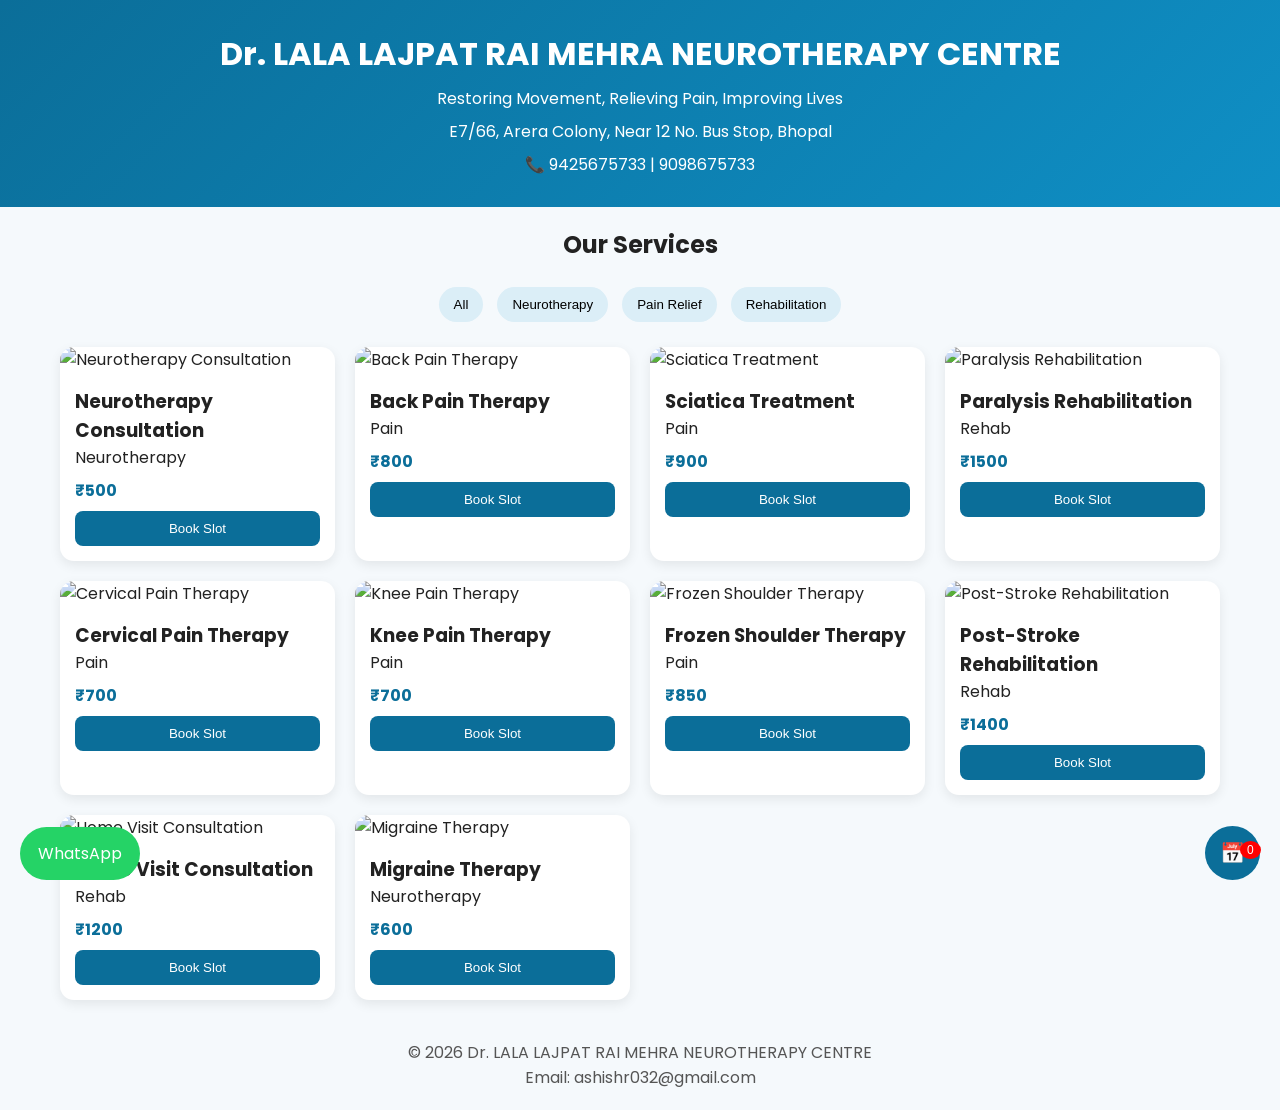
==== index.html @ f7b257eb "Initial commit: Add physiotherapy appointment booking website" ====
<!DOCTYPE html>
<html lang="en">
<head>
<meta charset="UTF-8">
<meta name="viewport" content="width=device-width, initial-scale=1.0">
<title>Dr. LALA LAJPAT RAI MEHRA NEUROTHERAPY CENTRE</title>
<link href="https://fonts.googleapis.com/css2?family=Poppins:wght@300;400;500;600;700&display=swap" rel="stylesheet">
<style>
*{margin:0;padding:0;box-sizing:border-box}
body{font-family:Poppins,sans-serif;background:#f5f9fc;color:#222}
header{background:linear-gradient(135deg,#0b6e99,#0f8fc5);color:#fff;padding:30px 20px;text-align:center}
header h1{font-size:2rem}
header p{margin-top:8px}
.container{max-width:1200px;margin:auto;padding:20px}
.filters{text-align:center;margin:20px 0}
.filters button{padding:10px 15px;border:none;border-radius:20px;margin:5px;cursor:pointer;background:#dbeef7}
.grid{display:grid;grid-template-columns:repeat(auto-fit,minmax(250px,1fr));gap:20px}
.card{background:#fff;border-radius:14px;overflow:hidden;box-shadow:0 4px 12px rgba(0,0,0,.08);transition:.3s}
.card:hover{transform:translateY(-4px)}
.card img{width:100%;height:180px;object-fit:cover}
.card-content{padding:15px}
.price{color:#0b6e99;font-weight:700;margin:8px 0}
.btn{background:#0b6e99;color:#fff;border:none;padding:10px 14px;border-radius:8px;cursor:pointer;width:100%}
.cart-btn{position:fixed;bottom:20px;right:20px;background:#0b6e99;color:#fff;border:none;padding:15px;border-radius:50%;font-size:20px;cursor:pointer}
.badge{background:red;color:#fff;border-radius:50%;padding:2px 7px;font-size:12px;position:absolute;margin-left:-5px}
.modal{display:none;position:fixed;inset:0;background:rgba(0,0,0,.5);justify-content:center;align-items:center;padding:15px}
.modal-content{background:#fff;width:100%;max-width:650px;max-height:90vh;overflow:auto;padding:20px;border-radius:12px}
.item{display:flex;justify-content:space-between;margin:10px 0}
.qty button{padding:2px 8px}
form input,form textarea{width:100%;padding:10px;margin:8px 0;border:1px solid #ccc;border-radius:8px}
.whatsapp{position:fixed;left:20px;bottom:20px;background:#25D366;color:#fff;padding:14px 18px;border-radius:30px;text-decoration:none}
footer{text-align:center;padding:20px;color:#555}
</style>
</head>
<body>

<header>
<h1>Dr. LALA LAJPAT RAI MEHRA NEUROTHERAPY CENTRE</h1>
<p>Restoring Movement, Relieving Pain, Improving Lives</p>
<p>E7/66, Arera Colony, Near 12 No. Bus Stop, Bhopal</p>
<p>📞 9425675733 | 9098675733</p>
</header>

<div class="container">
<h2 style="text-align:center">Our Services</h2>

<div class="filters">
<button onclick="filterCat('All')">All</button>
<button onclick="filterCat('Neurotherapy')">Neurotherapy</button>
<button onclick="filterCat('Pain')">Pain Relief</button>
<button onclick="filterCat('Rehab')">Rehabilitation</button>
</div>

<div class="grid" id="services"></div>
</div>

<button class="cart-btn" onclick="openCart()">📅 <span id="count" class="badge">0</span></button>

<div class="modal" id="cartModal">
<div class="modal-content">
<h2>Appointment Cart</h2>
<div id="cartItems"></div>
<h3 id="total"></h3>

<form id="bookingForm" action="https://formspree.io/f/mjgdpgao" method="POST">
<input type="text" name="customer_name" placeholder="Your Name" required>
<input type="tel" name="phone" placeholder="Phone Number" required>
<textarea name="address" placeholder="Address" required></textarea>
<textarea name="instructions" placeholder="Special Instructions"></textarea>
<input type="hidden" name="appointment_summary" id="summaryField">
<button class="btn" type="submit">Book Appointment</button>
</form>

<br>
<button class="btn" onclick="closeCart()">Close</button>
</div>
</div>

<a class="whatsapp" href="https://wa.me/919425675733" target="_blank">WhatsApp</a>

<footer>
<p>© 2026 Dr. LALA LAJPAT RAI MEHRA NEUROTHERAPY CENTRE</p>
<p>Email: ashishr032@gmail.com</p>
</footer>

<script>
const services=[
{name:"Neurotherapy Consultation",price:500,cat:"Neurotherapy",img:"https://images.unsplash.com/photo-1576091160399-112ba8d25d1d?w=800"},
{name:"Back Pain Therapy",price:800,cat:"Pain",img:"https://images.unsplash.com/photo-1584515933487-779824d29309?w=800"},
{name:"Sciatica Treatment",price:900,cat:"Pain",img:"https://images.unsplash.com/photo-1516549655169-df83a0774514?w=800"},
{name:"Paralysis Rehabilitation",price:1500,cat:"Rehab",img:"https://images.unsplash.com/photo-1576765608535-5f04d1e3f289?w=800"},
{name:"Cervical Pain Therapy",price:700,cat:"Pain",img:"https://images.unsplash.com/photo-1580281657527-47f249e8f4df?w=800"},
{name:"Knee Pain Therapy",price:700,cat:"Pain",img:"https://images.unsplash.com/photo-1511174511562-5f7f18b874f8?w=800"},
{name:"Frozen Shoulder Therapy",price:850,cat:"Pain",img:"https://images.unsplash.com/photo-1551190822-a9333d879b1f?w=800"},
{name:"Post-Stroke Rehabilitation",price:1400,cat:"Rehab",img:"https://images.unsplash.com/photo-1581595219315-a187dd40c322?w=800"},
{name:"Home Visit Consultation",price:1200,cat:"Rehab",img:"https://images.unsplash.com/photo-1579684385127-1ef15d508118?w=800"},
{name:"Migraine Therapy",price:600,cat:"Neurotherapy",img:"https://images.unsplash.com/photo-1537368910025-700350fe46c7?w=800"}
];

let cart=JSON.parse(localStorage.getItem("cart")||"[]");

function render(cat="All"){
let wrap=document.getElementById("services");
wrap.innerHTML="";
services.filter(x=>cat==="All"||x.cat===cat).forEach((s,i)=>{
wrap.innerHTML+=`<div class="card">
<img loading="lazy" src="${s.img}" alt="${s.name}">
<div class="card-content">
<h3>${s.name}</h3>
<p>${s.cat}</p>
<div class="price">₹${s.price}</div>
<button class="btn" onclick="add(${i})">Book Slot</button>
</div></div>`;
});
}
function filterCat(c){render(c)}
function save(){localStorage.setItem("cart",JSON.stringify(cart));document.getElementById("count").textContent=cart.reduce((a,b)=>a+b.qty,0)}
function add(i){
let item=services[i];
let f=cart.find(x=>x.name===item.name);
if(f)f.qty++; else cart.push({...item,qty:1});
save();
}
function openCart(){
document.getElementById("cartModal").style.display="flex";
let box=document.getElementById("cartItems");
let total=0,summary="";
box.innerHTML="";
cart.forEach((c,i)=>{
total+=c.price*c.qty;
summary+=`${c.name} x ${c.qty} = ₹${c.price*c.qty}\n`;
box.innerHTML+=`<div class=item>
<span>${c.name}</span>
<div class=qty>
<button onclick="chg(${i},-1)">-</button>
${c.qty}
<button onclick="chg(${i},1)">+</button>
</div></div>`;
});
document.getElementById("total").textContent="Estimated Total: ₹"+total;
document.getElementById("summaryField").value=summary+"\nTotal: ₹"+total;
}
function closeCart(){document.getElementById("cartModal").style.display="none"}
function chg(i,v){
cart[i].qty+=v;
if(cart[i].qty<=0)cart.splice(i,1);
save();openCart();
}
document.getElementById("bookingForm").addEventListener("submit",()=>{
localStorage.removeItem("cart");
alert("Appointment request submitted! We will contact you on WhatsApp.");
});
render();save();
</script>
</body>
</html>
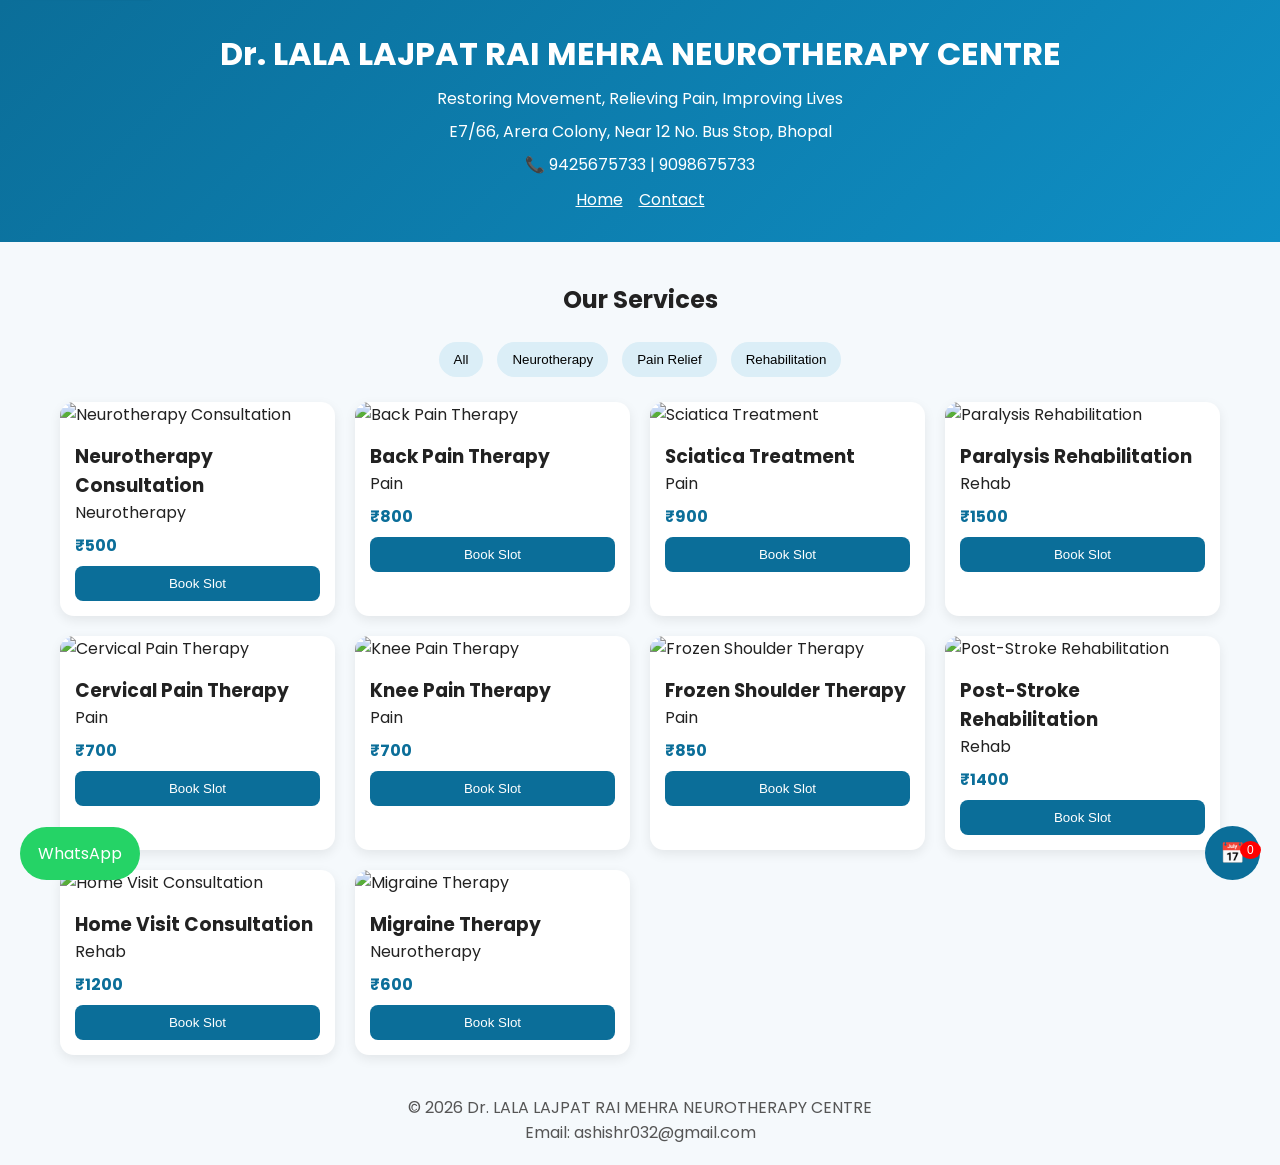
==== commit af9ab20c: "Deploy updated physiotherapy website" ====
--- a/index.html
+++ b/index.html
@@ -4,45 +4,27 @@
 <meta charset="UTF-8">
 <meta name="viewport" content="width=device-width, initial-scale=1.0">
 <title>Dr. LALA LAJPAT RAI MEHRA NEUROTHERAPY CENTRE</title>
+<meta name="description" content="Neurotherapy, pain relief and rehabilitation services in Bhopal — book appointments online.">
 <link href="https://fonts.googleapis.com/css2?family=Poppins:wght@300;400;500;600;700&display=swap" rel="stylesheet">
-<style>
-*{margin:0;padding:0;box-sizing:border-box}
-body{font-family:Poppins,sans-serif;background:#f5f9fc;color:#222}
-header{background:linear-gradient(135deg,#0b6e99,#0f8fc5);color:#fff;padding:30px 20px;text-align:center}
-header h1{font-size:2rem}
-header p{margin-top:8px}
-.container{max-width:1200px;margin:auto;padding:20px}
-.filters{text-align:center;margin:20px 0}
-.filters button{padding:10px 15px;border:none;border-radius:20px;margin:5px;cursor:pointer;background:#dbeef7}
-.grid{display:grid;grid-template-columns:repeat(auto-fit,minmax(250px,1fr));gap:20px}
-.card{background:#fff;border-radius:14px;overflow:hidden;box-shadow:0 4px 12px rgba(0,0,0,.08);transition:.3s}
-.card:hover{transform:translateY(-4px)}
-.card img{width:100%;height:180px;object-fit:cover}
-.card-content{padding:15px}
-.price{color:#0b6e99;font-weight:700;margin:8px 0}
-.btn{background:#0b6e99;color:#fff;border:none;padding:10px 14px;border-radius:8px;cursor:pointer;width:100%}
-.cart-btn{position:fixed;bottom:20px;right:20px;background:#0b6e99;color:#fff;border:none;padding:15px;border-radius:50%;font-size:20px;cursor:pointer}
-.badge{background:red;color:#fff;border-radius:50%;padding:2px 7px;font-size:12px;position:absolute;margin-left:-5px}
-.modal{display:none;position:fixed;inset:0;background:rgba(0,0,0,.5);justify-content:center;align-items:center;padding:15px}
-.modal-content{background:#fff;width:100%;max-width:650px;max-height:90vh;overflow:auto;padding:20px;border-radius:12px}
-.item{display:flex;justify-content:space-between;margin:10px 0}
-.qty button{padding:2px 8px}
-form input,form textarea{width:100%;padding:10px;margin:8px 0;border:1px solid #ccc;border-radius:8px}
-.whatsapp{position:fixed;left:20px;bottom:20px;background:#25D366;color:#fff;padding:14px 18px;border-radius:30px;text-decoration:none}
-footer{text-align:center;padding:20px;color:#555}
-</style>
+<link rel="stylesheet" href="styles.css">
 </head>
 <body>
+
+<a class="skip-link" href="#main">Skip to content</a>
 
 <header>
 <h1>Dr. LALA LAJPAT RAI MEHRA NEUROTHERAPY CENTRE</h1>
 <p>Restoring Movement, Relieving Pain, Improving Lives</p>
 <p>E7/66, Arera Colony, Near 12 No. Bus Stop, Bhopal</p>
 <p>📞 9425675733 | 9098675733</p>
+<nav style="margin-top:10px">
+	<a href="index.html" style="color:#fff;margin-right:12px;text-decoration:underline">Home</a>
+	<a href="contact.html" style="color:#fff;text-decoration:underline">Contact</a>
+</nav>
 </header>
 
-<div class="container">
-<h2 style="text-align:center">Our Services</h2>
+<main id="main" role="main"><div class="container">
+<h2 class="section-title">Our Services</h2>
 
 <div class="filters">
 <button onclick="filterCat('All')">All</button>
@@ -52,12 +34,12 @@
 </div>
 
 <div class="grid" id="services"></div>
-</div>
+</div></main>
 
-<button class="cart-btn" onclick="openCart()">📅 <span id="count" class="badge">0</span></button>
+<button class="cart-btn" onclick="openCart()" aria-label="Open appointments">📅 <span id="count" class="badge">0</span></button>
 
-<div class="modal" id="cartModal">
-<div class="modal-content">
+<div class="modal" id="cartModal" role="dialog" aria-modal="true" aria-hidden="true">
+<div class="modal-content" tabindex="-1">
 <h2>Appointment Cart</h2>
 <div id="cartItems"></div>
 <h3 id="total"></h3>
@@ -122,7 +104,9 @@
 save();
 }
 function openCart(){
-document.getElementById("cartModal").style.display="flex";
+	const mm = document.getElementById("cartModal");
+	mm.style.display="flex";
+	mm.setAttribute('aria-hidden','false');
 let box=document.getElementById("cartItems");
 let total=0,summary="";
 box.innerHTML="";
@@ -140,7 +124,11 @@
 document.getElementById("total").textContent="Estimated Total: ₹"+total;
 document.getElementById("summaryField").value=summary+"\nTotal: ₹"+total;
 }
-function closeCart(){document.getElementById("cartModal").style.display="none"}
+function closeCart(){
+  const mm=document.getElementById("cartModal");
+  mm.style.display="none";
+  mm.setAttribute('aria-hidden','true');
+}
 function chg(i,v){
 cart[i].qty+=v;
 if(cart[i].qty<=0)cart.splice(i,1);
--- a/styles.css
+++ b/styles.css
@@ -0,0 +1,34 @@
+*{margin:0;padding:0;box-sizing:border-box}
+body{font-family:Poppins,sans-serif;background:#f5f9fc;color:#222}
+header{background:linear-gradient(135deg,#0b6e99,#0f8fc5);color:#fff;padding:30px 20px;text-align:center}
+header h1{font-size:2rem}
+header p{margin-top:8px}
+.container{max-width:1200px;margin:auto;padding:20px}
+.filters{text-align:center;margin:20px 0}
+.filters button{padding:10px 15px;border:none;border-radius:20px;margin:5px;cursor:pointer;background:#dbeef7}
+.grid{display:grid;grid-template-columns:repeat(auto-fit,minmax(250px,1fr));gap:20px}
+.card{background:#fff;border-radius:14px;overflow:hidden;box-shadow:0 4px 12px rgba(0,0,0,.08);transition:.3s}
+.card:hover{transform:translateY(-4px)}
+.card img{width:100%;height:180px;object-fit:cover}
+.card-content{padding:15px}
+.price{color:#0b6e99;font-weight:700;margin:8px 0}
+.btn{background:#0b6e99;color:#fff;border:none;padding:10px 14px;border-radius:8px;cursor:pointer;width:100%}
+.cart-btn{position:fixed;bottom:20px;right:20px;background:#0b6e99;color:#fff;border:none;padding:15px;border-radius:50%;font-size:20px;cursor:pointer}
+.badge{background:red;color:#fff;border-radius:50%;padding:2px 7px;font-size:12px;position:absolute;margin-left:-5px}
+.modal{display:none;position:fixed;inset:0;background:rgba(0,0,0,.5);justify-content:center;align-items:center;padding:15px}
+.modal-content{background:#fff;width:100%;max-width:650px;max-height:90vh;overflow:auto;padding:20px;border-radius:12px}
+.item{display:flex;justify-content:space-between;margin:10px 0}
+.qty button{padding:2px 8px}
+form input,form textarea{width:100%;padding:10px;margin:8px 0;border:1px solid #ccc;border-radius:8px}
+.whatsapp{position:fixed;left:20px;bottom:20px;background:#25D366;color:#fff;padding:14px 18px;border-radius:30px;text-decoration:none}
+footer{text-align:center;padding:20px;color:#555}
+.section-title{text-align:center;margin:20px 0}
+
+@media (max-width:600px){
+  .card img{height:140px}
+  header{padding:24px 12px}
+}
+
+.skip-link{position:absolute;left:10px;top:-40px;background:#0b6e99;color:#fff;padding:8px 12px;border-radius:6px;z-index:999}
+.skip-link:focus{top:10px}
+
